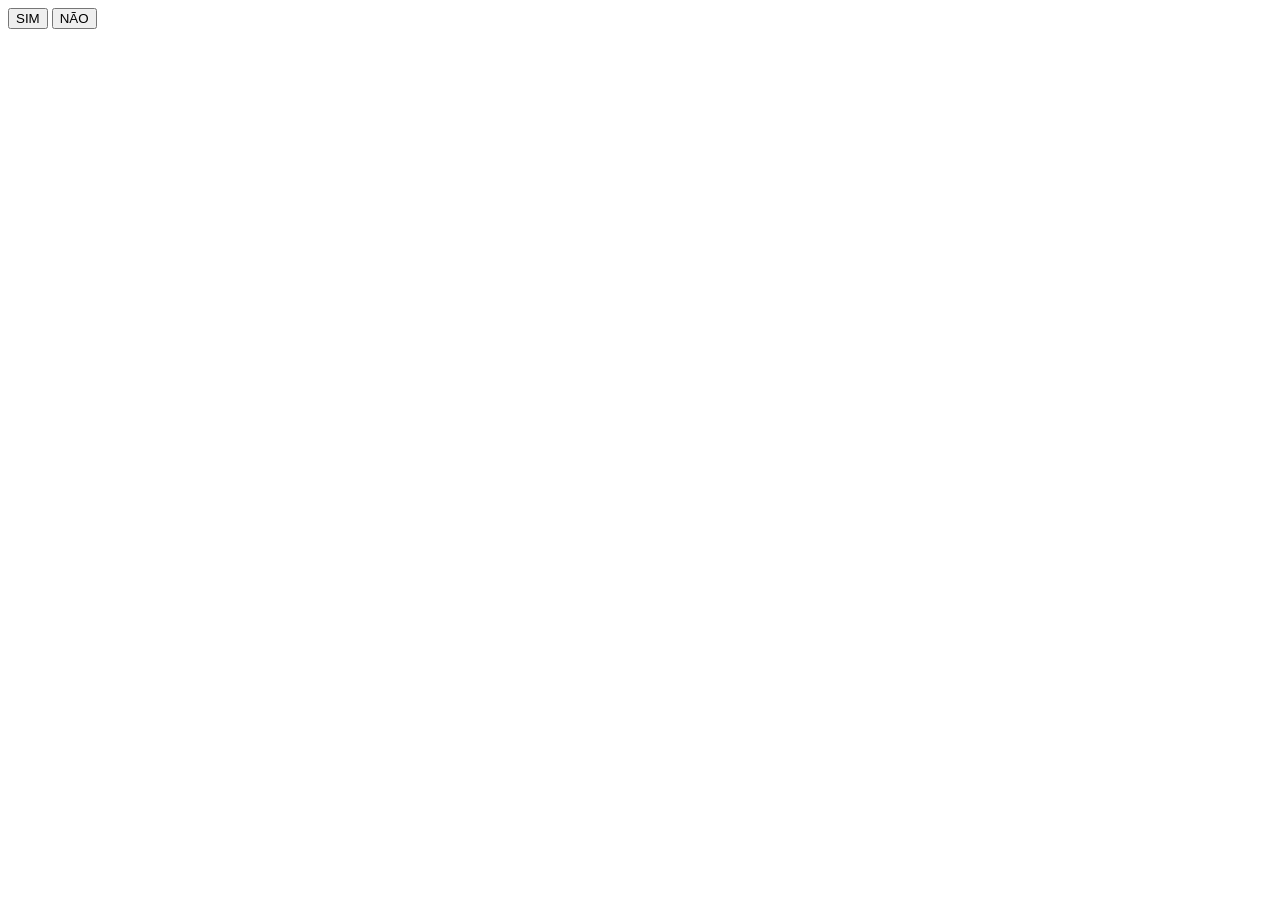
==== html/teste.html @ eae41f90 "Página inicial finalizada" ====
<!DOCTYPE html>
<html lang="en">
<head>
    <meta charset="UTF-8">
    <meta name="viewport" content="width=device-width, initial-scale=1.0">
    <title>Teste do Poligrafo</title>
    <link rel="stylesheet" href="./css/teste.css">
    <script src="./js/app.js" defer></script>
</head>
<body>
    <div class="container" id="container">
        <header>
            <!-- <img src="./assets/LOGO MENTALISTA (540 x 675 px).png" alt=""> -->
        </header>

        <div class="caixa-texto" id="caixa-texto">
            <div class="pergunta-titulo" id="titulo">

            </div>

            <div class="pergunta-texto" id="texto">

            </div>
        </div>
        <form>
            <button type="button" id="sim">SIM</button>
            <button type="button" id="nao">NÃO</button>
        </form>
    </div>
</body>
</html>
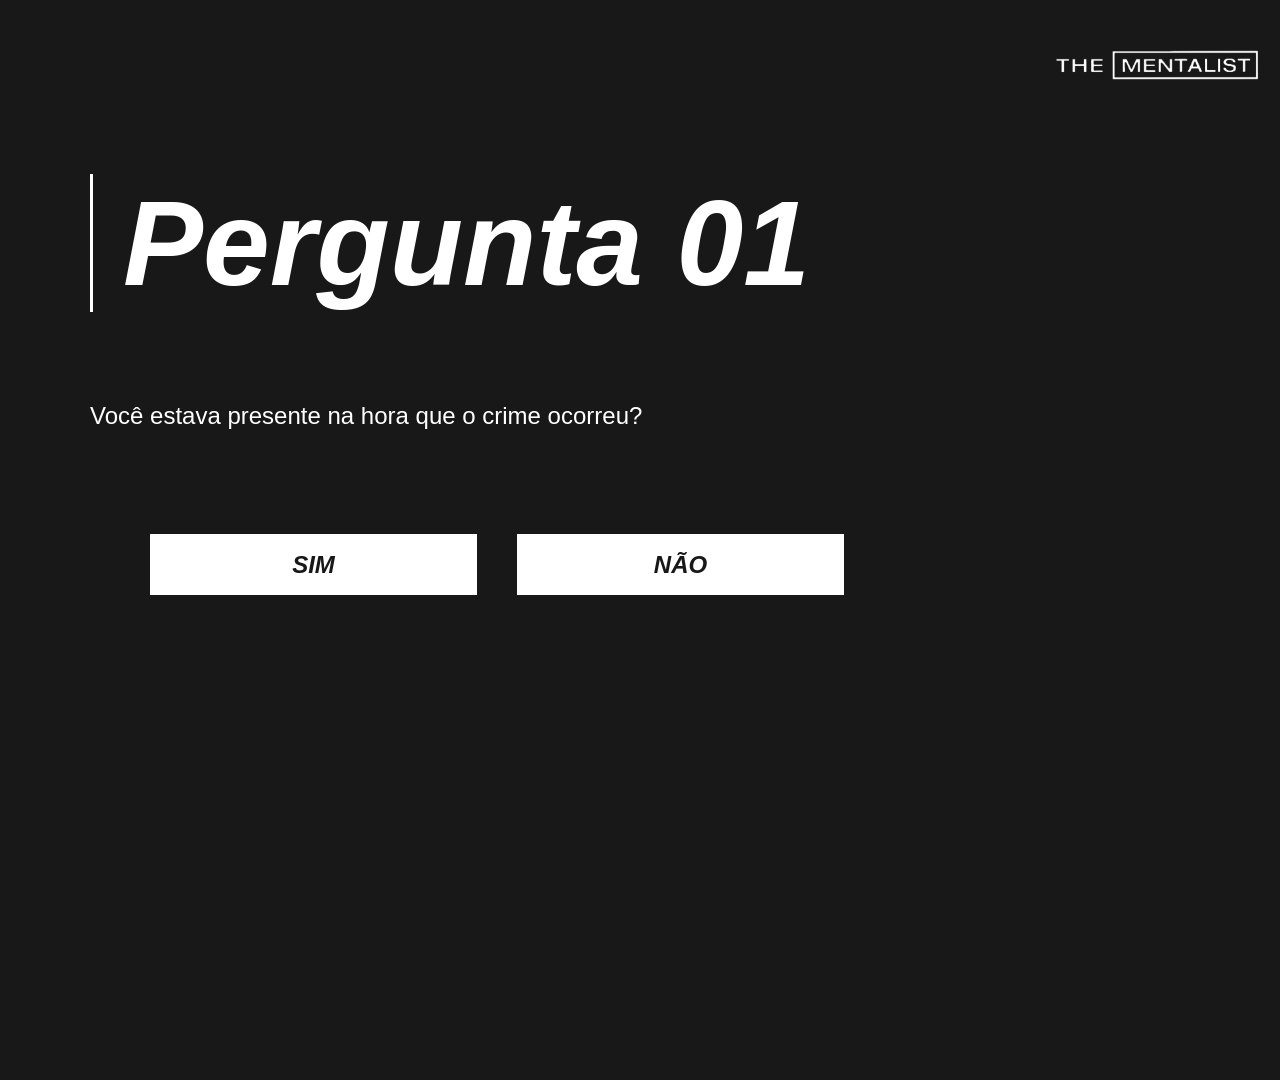
==== commit f806c9cb: "projeto finalizado" ====
--- a/html/teste.html
+++ b/html/teste.html
@@ -4,15 +4,17 @@
     <meta charset="UTF-8">
     <meta name="viewport" content="width=device-width, initial-scale=1.0">
     <title>Teste do Poligrafo</title>
-    <link rel="stylesheet" href="./css/teste.css">
-    <script src="./js/app.js" defer></script>
+    <link rel="stylesheet" href="../css/teste.css">
+    <script src="../js/app.js" defer></script>
 </head>
 <body>
     <div class="container" id="container">
-        <header>
-            <!-- <img src="./assets/LOGO MENTALISTA (540 x 675 px).png" alt=""> -->
+        <header id="header">
+            <img src="../assets/LOGO MENTALISTA (540 x 675 px).png" alt="" id="img">
         </header>
-
+        <div class="title-container">
+            <h1>TESTE DO POLIGRAFO</h1>
+        </div>
         <div class="caixa-texto" id="caixa-texto">
             <div class="pergunta-titulo" id="titulo">
 
--- a/css/teste.css
+++ b/css/teste.css
@@ -0,0 +1,227 @@
+@import url('https://fonts.googleapis.com/css2?family=Inter:ital,opsz,wght@0,14..32,100..900;1,14..32,100..900&display=swap');
+
+*{
+    margin: 0;
+    padding: 0;
+    box-sizing: border-box;
+    font-family: "Inter", sans-serif;
+}
+
+:root{
+    --preto:#191818;
+    --branco:#FFFFFF;
+}
+
+.container{
+    z-index: 0;
+    background-color: var(--preto);
+    display: flex;
+    flex-direction: column;
+    height: 100vh;
+
+}
+
+header{
+    margin-top: 20px;
+    width: 100%;
+    height: 10vh;
+    position: relative;
+    display: flex;
+    justify-content: center;
+    overflow: hidden;
+}
+
+header img{ 
+    height: 100%;
+    object-fit: cover;
+}
+
+.title-container h1{
+    color: #FFFFFF;
+    font-size: 28px;
+    text-align: center;
+    font-weight: 700;
+    margin-top: 40px;
+}
+
+.titulo{
+    margin-top: 100px;
+    display: flex;
+    justify-content: center;
+    color: var(--branco);
+    font-size: 28px;
+    font-weight: 700;
+}
+
+.analise{
+    font-size: 28px;
+}
+
+.dados{
+    margin-top: 80px;
+    display: flex;
+    flex-direction: column;
+    align-items: center;
+    gap: 24px;
+}
+
+.dados h2{
+    padding-left: 20px;
+    border-left: 3px solid white;
+    color: var(--branco);
+    font-size: 60px;
+}
+
+.pergunta-texto{
+    display: flex;
+    justify-content: center;
+}
+
+.texto{
+    text-align: center;
+    width: 350px;
+    font-size: 24px;
+    color: var(--branco);
+}
+
+form{
+    margin-top: 64px;
+    align-items: center;
+    display: flex;
+    flex-direction: column;
+    gap: 40px;
+}
+
+form button{
+width: 327px;
+height: 61px;
+background-color: var(--branco);
+color: var(--preto);
+font-size: 24px;
+font-weight: 600;
+font-style: italic;
+transition: 0.3s ease-in-out;
+border: none;
+}
+
+form button:hover{
+    transform: translateY(-4px);
+    cursor: pointer;
+    box-shadow: 10px 10px rgb(206, 206, 206);
+}
+
+.caixa-texto{
+    margin-top: 64px;
+    align-items: center;
+    flex-direction: column;
+    display: flex;
+    color: #FFFFFF;
+    font-size:24px;
+}
+
+.caixa-texto p{
+    width: 350px;
+}
+
+#yes{
+    margin-right: 37px;
+}
+
+.caixa-texto span{
+    position: relative;
+    bottom: 29px;
+    right: 35px;
+    font-weight: 700;
+}
+
+@media (min-width: 768px){
+
+    .container{
+        min-height: 120vh;
+        display: flex;
+        flex-direction: column;
+        align-items: flex-start;
+    }
+
+    header{
+        display: flex;
+        justify-content: end;
+        padding-right: 20px;
+    }
+
+    .title-container h1{
+        display: none;
+    }
+
+    .caixa-texto{
+        gap: 90px;
+    }
+
+    .titulo{
+        display: flex;
+        flex-wrap: wrap;
+        flex-direction: row;
+        font-size: 120px;
+        font-weight: 700;
+        font-style: italic;
+        border-left: 3px solid var(--branco);
+        padding-left: 30px;
+        margin-top: 0;
+    }
+
+    .pergunta-texto{
+        display: flex;
+        width: 1000px;
+        justify-content: flex-start;
+    }
+
+    .pergunta-texto p{
+        width: 100%;
+        align-self: flex-start;
+        margin-right: 130px;
+    }
+
+    form{
+        display: flex;
+        flex-direction: row;
+        margin-left: 150px;
+        padding-top: 40px;
+    }
+
+    .analise{
+        font-size: 120px;
+        width: 780px;
+        border-left: 3px solid var(--branco);
+        padding-left: 64px;
+        margin-left: 64px;
+    }
+
+    .dados{
+        display: flex;
+        flex-direction: row;
+        gap: 200px;
+        margin-left: 100px;
+    }
+
+    .caixa-texto{
+        font-size: 60px;
+        margin-left: 90px;
+        width: 1200px;
+        display: flex;
+        flex-direction: row;
+        align-items: flex-start;
+        flex-wrap: wrap;
+    }
+
+    .caixa-texto p{
+        width: 100%;
+        display: flex;
+        flex-wrap: wrap;
+    }
+
+    .caixa-texto span{
+        justify-self: center;
+        margin-left: 40px;
+        
+    }
+}
